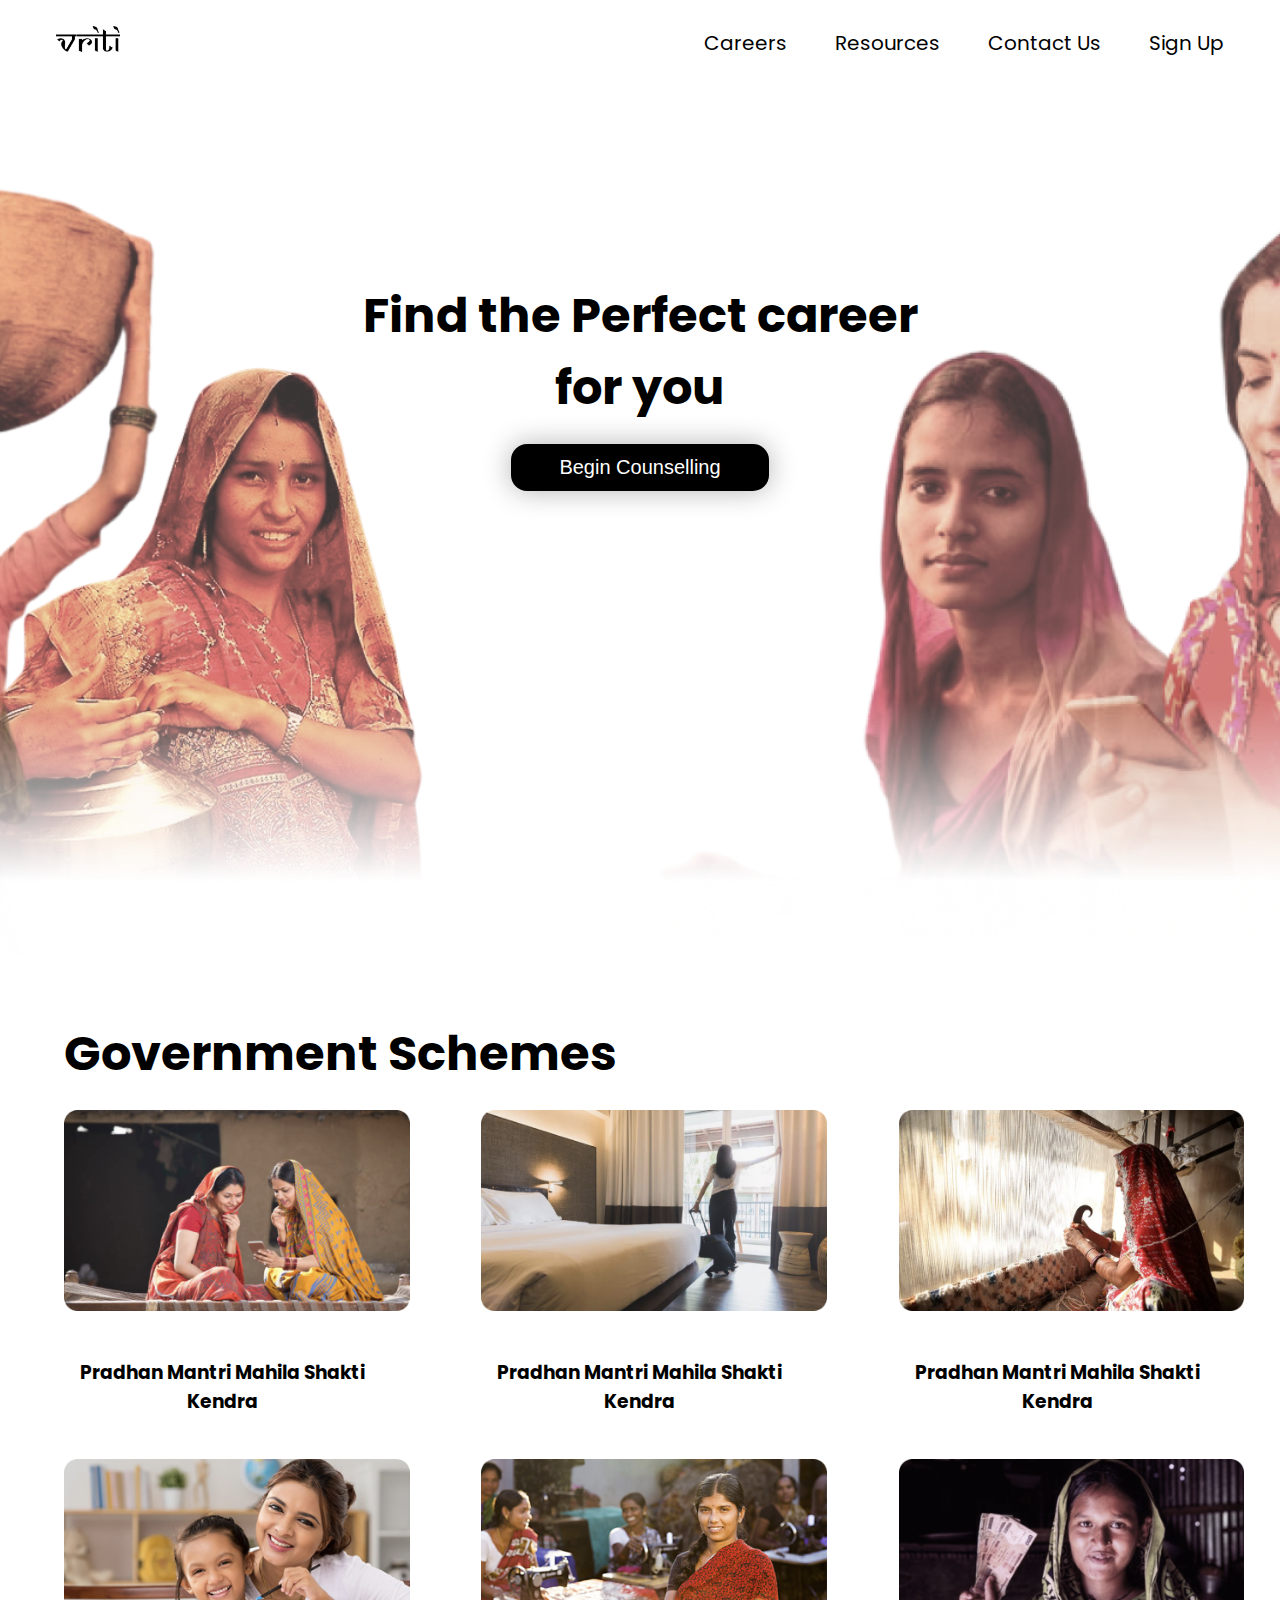
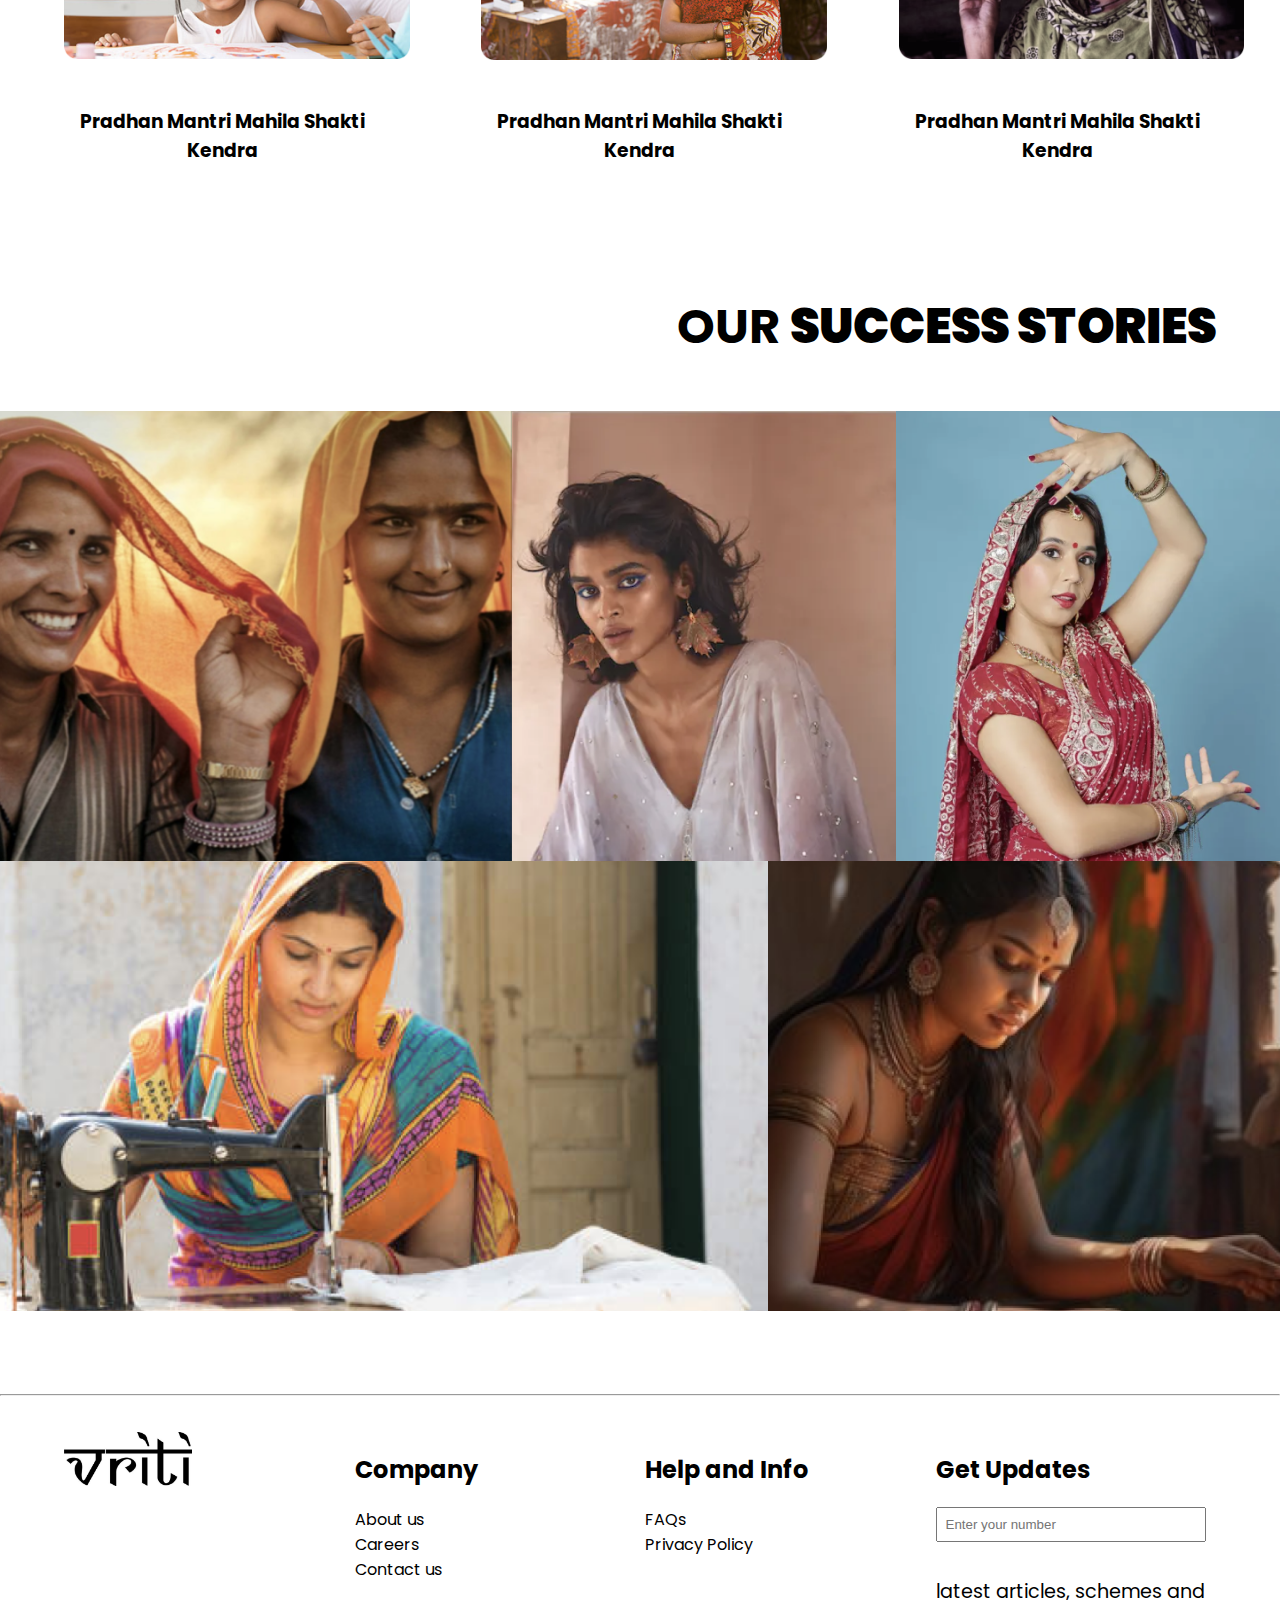
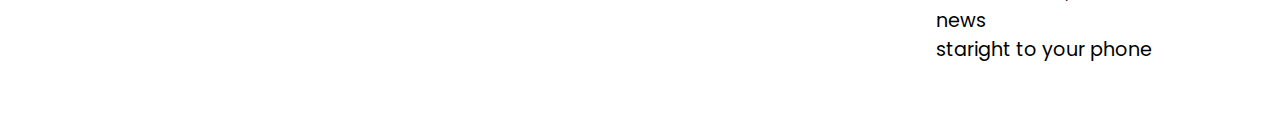
==== index.html @ e6e47802 "first commit" ====
<!DOCTYPE html>
<html lang="en">
<head>
    <meta charset="UTF-8">
    <meta name="viewport" content="width=device-width, initial-scale=1.0">
    <title>Document</title>
    <link rel="stylesheet" href="style.css">


    <style>
        
    .govt{
        max-width: 90vw;
        margin: auto;
        margin-bottom: 48px;

    }

    .scheme{
        display: flex;
        max-width: 90vw;
        margin: auto;
        justify-content: center;
        gap: 100px;
        margin-bottom: 24px;
    }

    .sc img{
        width: 27vw;;
        
    }

    .sc{
        position: relative;
        max-width: 100%;

    }

    .hero-section {
            background-image: url('images/Group\ 205.png'); /* Replace 'your-photo.jpg' with the path to your image */
            background-size: cover;
            background-position: center;
            height: 100vh;
            display: flex;
            align-items: center;
            justify-content: center;
            color: white;
            text-align: center;
        }

        
        h1 {
            font-size: 3em;
            margin-bottom: 20px;
        }

        p {
            font-size: 1.2em;
            margin-bottom: 40px;
        }

        .image-container {
    position: relative;
    display: inline-block;

    max-width: 100%; /* Ensure the container doesn't exceed its parent's width */
    padding-top: 70% ; /* Set a fixed aspect ratio (adjust as needed) */
}

.first-image,
.second-image {
    width: 100%;
    object-fit: contain;
    display: block;
    position: absolute;
    top: 0;
    left: 0;
}

.second-image {
    opacity: 0;
    transition: opacity 0.3s;
}

.image-container:hover .second-image {
    opacity: 1;
}



        


    </style>
</head>
<body>
    
    <div class="navbar" style=" font-size:20px; display: flex; justify-content: space-between; align-items: center; padding: 4px 32px; margin:4px 24px;">

        <div class="logo">
           <a href="index.html"><img src="images/logo.png" alt="" width="64px"></a>
        </div>
            <ul  style = "display: flex; list-style-type: none;
            gap: 48px;
            ">
                <a class = "li" href = "careers.html">Careers</a>
                <li class = "li">Resources</li>
                <a class = "li" href = "contact.html">Contact Us</a>
                <a class = "li" href = "signup.html">Sign Up</a>
            </ul>
    </div>


    <div class="hero-section">
        <div class="hero-content">
            <h1 style="margin-top: -256px; color: black;">Find the Perfect career <br>for you</h1>
            <button href="#" class="button">Begin Counselling</button>
        </div>
    </div>



<div class="govt">

    <h1>
        Government Schemes
    </h1>

    <div class="scheme" >

        <div class="sc">
            <div class="image-container">
                <img src="images/Rectangle 17.png" alt="" class="first-image">
                <img src="images/Component 1/Variant2.png" alt="" class="second-image">
            </div>
            <h3 style="text-align: center;">Pradhan Mantri Mahila Shakti Kendra</h3>
        </div>

        <div class="sc">
            <div class="image-container">
                <img src="images/Rectangle 43.png" alt="" class="first-image">
                <img src="images/Component 3/Variant2.png" alt="" class="second-image">
            </div>
            <h3 style="text-align: center;">Pradhan Mantri Mahila Shakti Kendra</h3>
        </div>

        <div class="sc">
            <div class="image-container">
                <img src="images/Rectangle 44.png" alt="" class="first-image">
                <img src="images/Component 4/Variant2.png" alt="" class="second-image">
            </div>
            <h3 style="text-align: center;">Pradhan Mantri Mahila Shakti Kendra</h3>
        </div>
        
    </div>


    <div class="scheme">

        <div class="sc">
            <div class="image-container">
                <img src="images/Rectangle 49.png" alt="" class="first-image">
                <img src="images/Component 6/Variant2.png" alt="" class="second-image">
            </div>
            <h3 style="text-align: center;">Pradhan Mantri Mahila Shakti Kendra</h3>
        </div>

        <div class="sc">
            <div class="image-container">
                <img src="images/Rectangle 50.png" alt="" class="first-image">
                <img src="images/Component 8/Variant2.png" alt="" class="second-image">
            </div>
            <h3 style="text-align: center;">Pradhan Mantri Mahila Shakti Kendra</h3>
        </div>

        <div class="sc">
            <div class="image-container">
                <img src="images/Rectangle 51.png" alt="" class="first-image">
                <img src="images/Component 10/Variant2.png" alt="" class="second-image">
            </div>
            <h3 style="text-align: center;">Pradhan Mantri Mahila Shakti Kendra</h3>
        </div>
        
    </div>

    <h1 style="text-align: end; margin-top: 108px;">
        OUR <strong>SUCCESS STORIES</strong>
    </h1>
</div>



<div class="grid" style = "max-width: 100vw; display: flex; height: 50vh;">
    
    <div class="one" style="width: 40vw; ">
        <img src="images/rural-transformation-through 2.png" alt="" style="width: 100%; height: 100%; object-fit: cover;">
    </div>

    <div class="one" style="width: 30vw; ">
        <img src="images/Indian skin 2.png" alt="" style="width: 100%; height: 100%; object-fit: cover;">
    </div>

    <div class="one" style="width: 30vw; ">
        <img src="images/dancer.png" alt="" style="width: 100%; height: 100%; object-fit: cover;">
    </div>

</div>

<div class="grid" style = "max-width: 100vw; display: flex; height: 50vh;">
        
    <div class="one" style="width: 60vw;">
        <img src="images/taylor_swift.png" alt="" style="width: 100%; height: 100%; object-fit: cover;">
    </div>
    <div class="one" style="width: 40vw;">
        <img src="images/kylie_jenner.png" alt="" style="width: 100%; height: 100%; object-fit: cover;">
    </div>
</div>


<br>
<br>
<br>

<hr>

<footer style="max-width: 1440px; padding: 24px 64px;">
    <div class="footer-columns">
        <div class="column">
            <!-- You can replace the following with your logo -->
            <img src="images/logo.png" alt="Vritti Logo" style="max-width: 100%; height: auto; width:128px">
        </div>

        <div class="column">
            <h2>Company</h2>
            <ul>
                <li>About us</li>
                <li>Careers</li>
                <li>Contact us</li>
            </ul>
        </div>

        <div class="column">
            <h2>Help and Info</h2>
            <ul>
                <li>FAQs</li>
                <li>Privacy Policy</li>
            </ul>
        </div>

        <div class="column">
            <h2>Get Updates</h2>
            <input type="text" placeholder="Enter your number">
            <p>latest articles, schemes and news<br> staright to your phone</p>
        </div>
    </div>
</footer>


</body>
</html>
---- style.css ----
@import url('https://fonts.googleapis.com/css2?family=Poppins:wght@300&display=swap');



body {
    font-family: 'Poppins', sans-serif;
    margin: 0px; padding: 0px; 

}
a{
    text-decoration: none;
    color: inherit;
}

a:hover{
    text-decoration: underline;
}
form {
    max-width: 1440px;
    margin: auto;
}
label {
    display: block;
    margin-bottom: 8px;
}
input, textarea {
    width: 100%;
    padding: 8px;
    margin-bottom: 16px; 
    box-sizing: border-box;
}
input[type="date"] {
    padding: 6px;
}
button {
    background-color: #000;
    color: white;
    padding: 10px 15px;
    border: none;
    border-radius: 16px;
    cursor: pointer;
    display: flex;
    margin: auto;
    padding : 12px 48px ;
    text-align: center;
    font-size: 20px;
    box-shadow: 0 0px 28px rgba(0, 0, 0, 0.3);
    transition: background-color 0.2s
}

button:hover{
    background-color:white;
    color:black;
}

#form {
    max-width: 1440px;
    margin: auto;
    padding: 50px 100px;
    border-radius: 10px;
    box-shadow: 0 0px 28px rgba(1, 1, 1, 0.3);
}

.first, .second {
    display: flex;
    justify-content: space-between;
    gap: 48px;
}

.li:hover{
    text-decoration: underline;

}

footer {
    margin-top: 12px;
    padding: 20px;
}

.footer-columns {
    display: flex;
    justify-content: space-between;
    flex-wrap: wrap;
}

.column {
    flex: 1;
    margin-right: 20px;
}

.column ul {
list-style-type: none;
padding: 0;
margin: 0;
}

.column li {
text-align: left;
}

.column:last-child {
    margin-right: 10px;
}
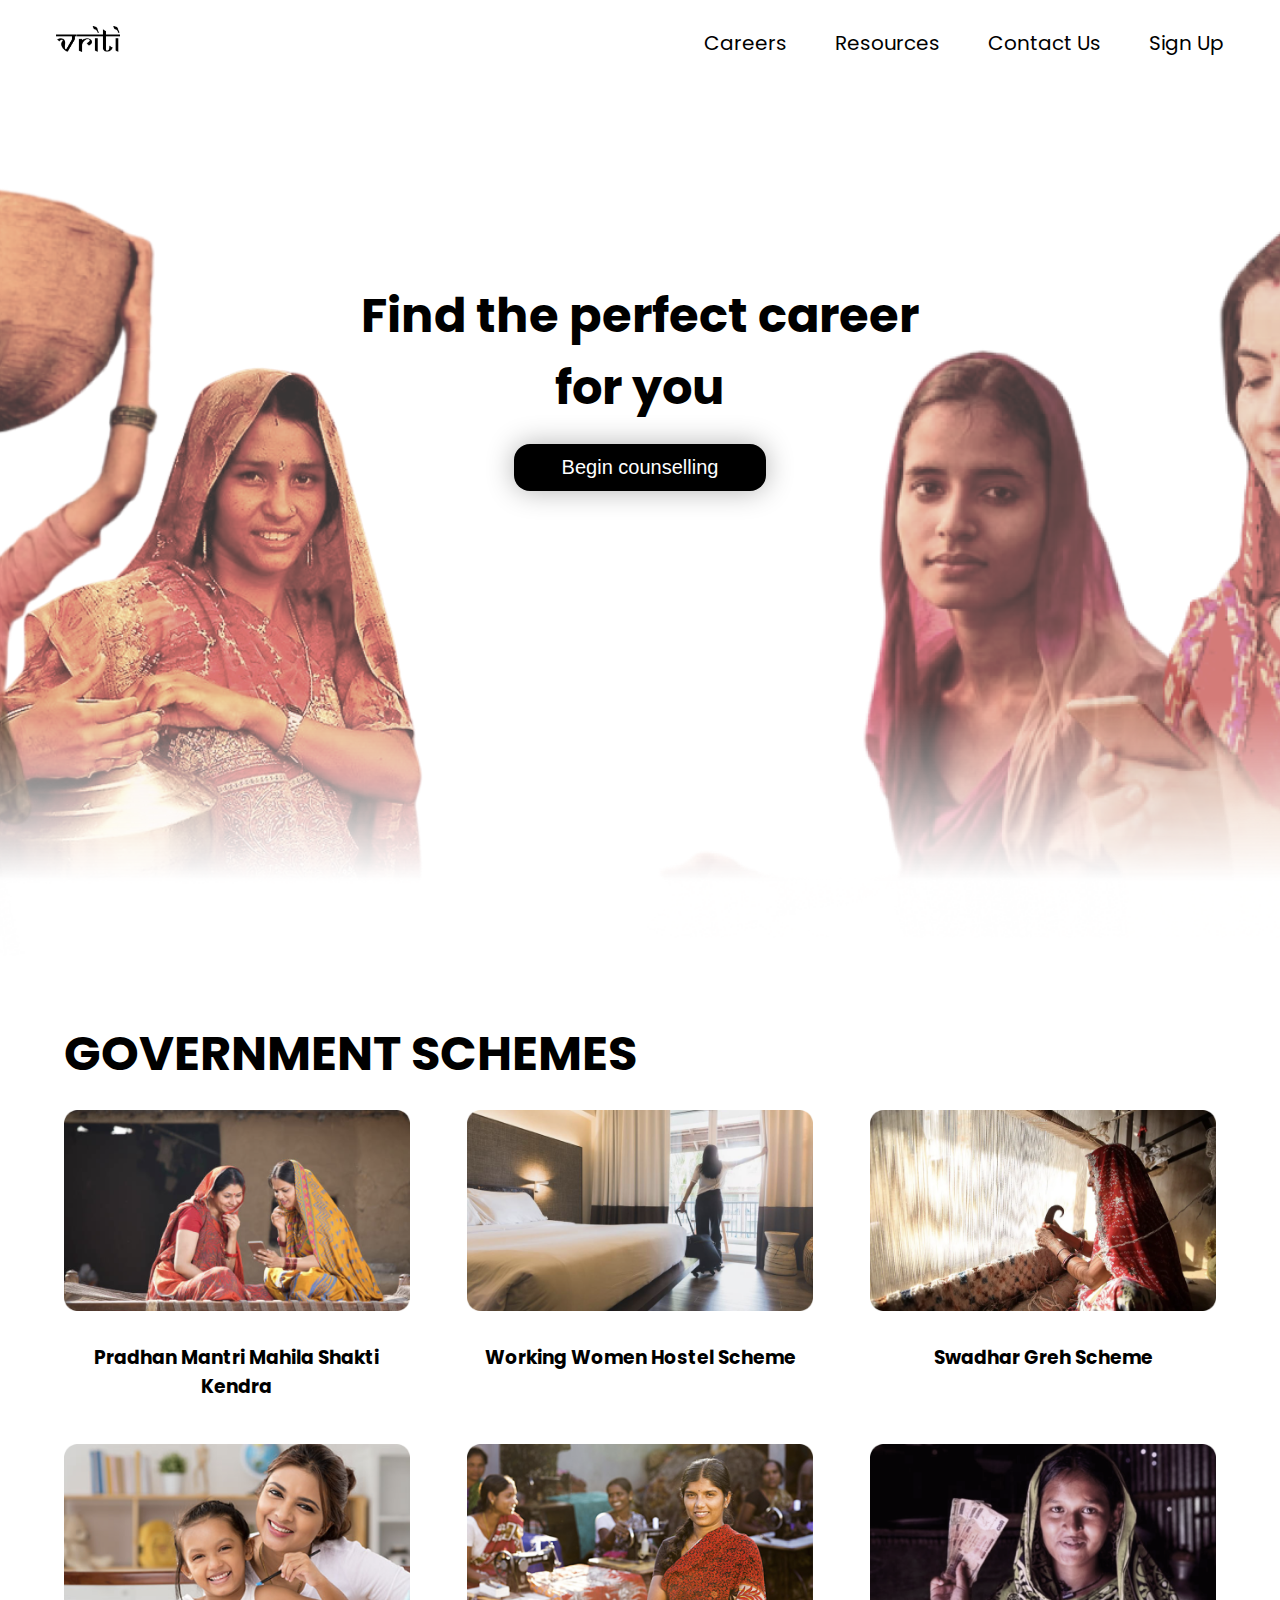
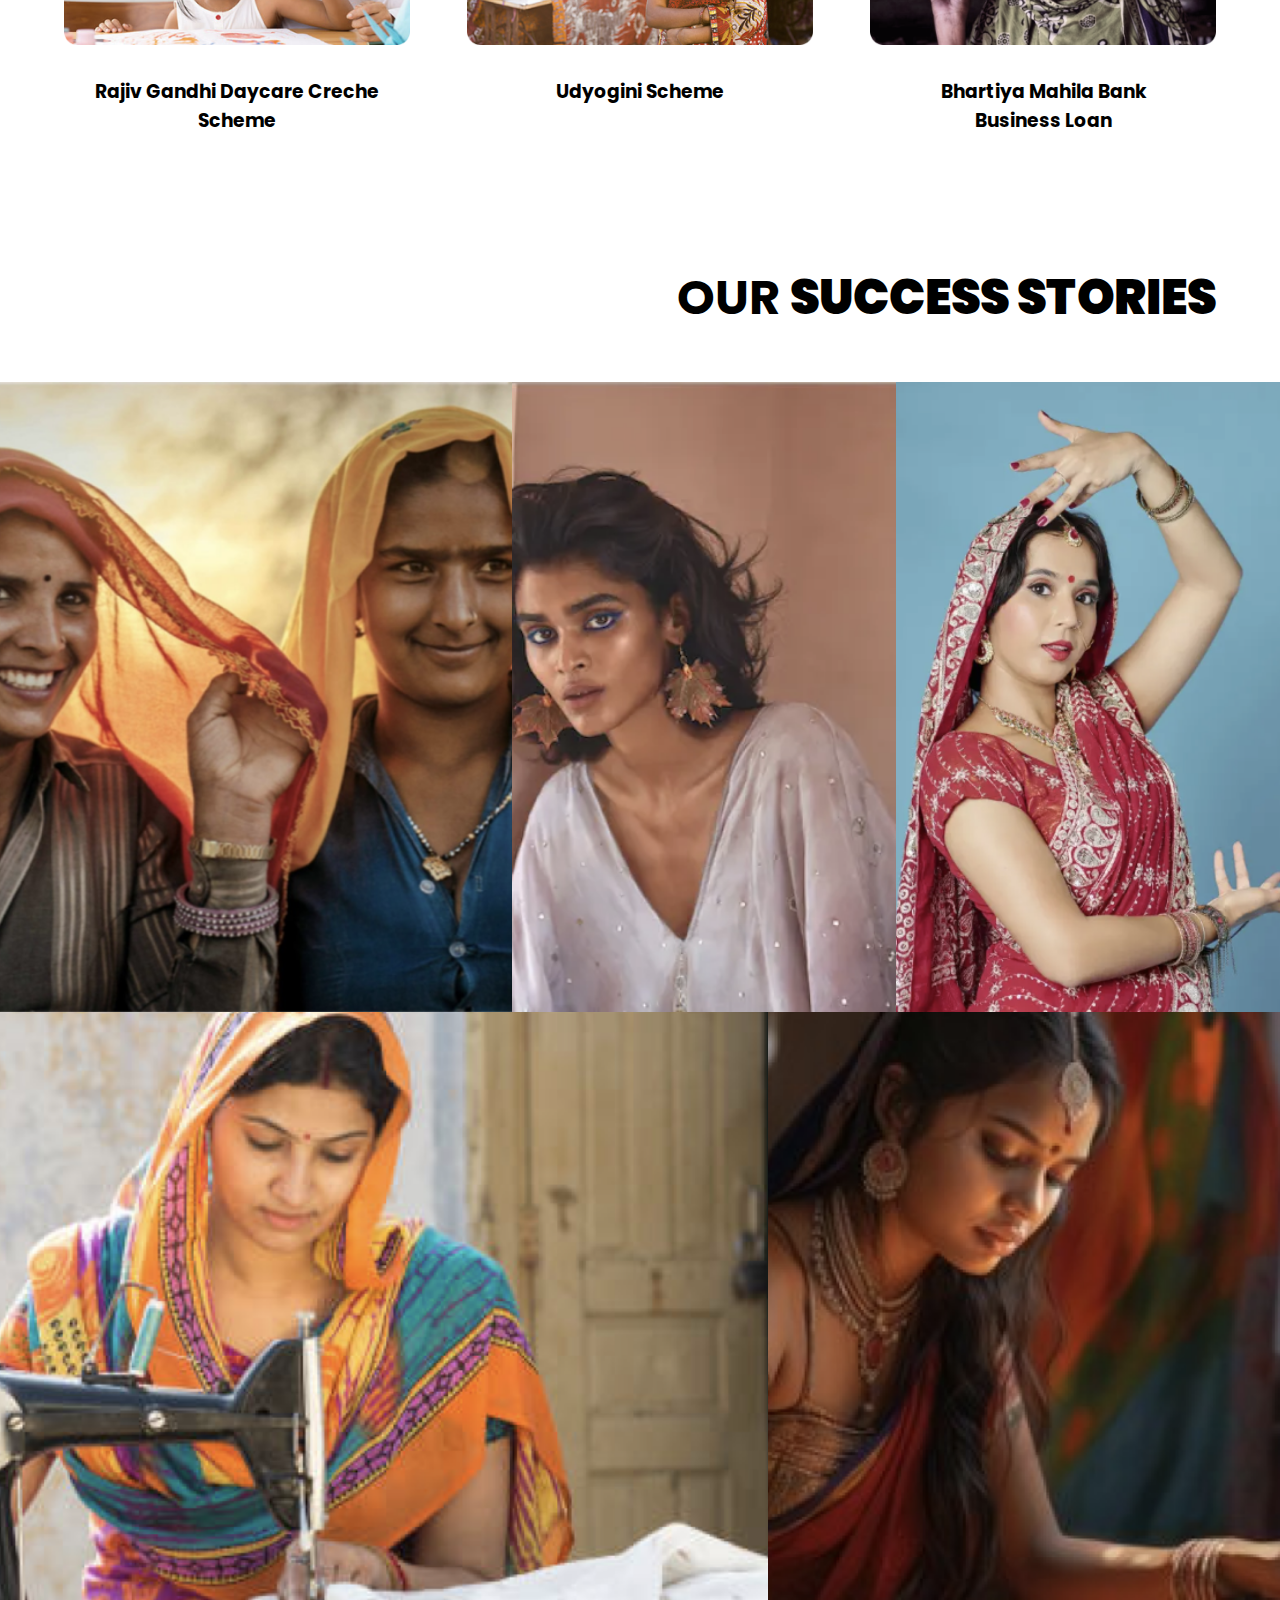
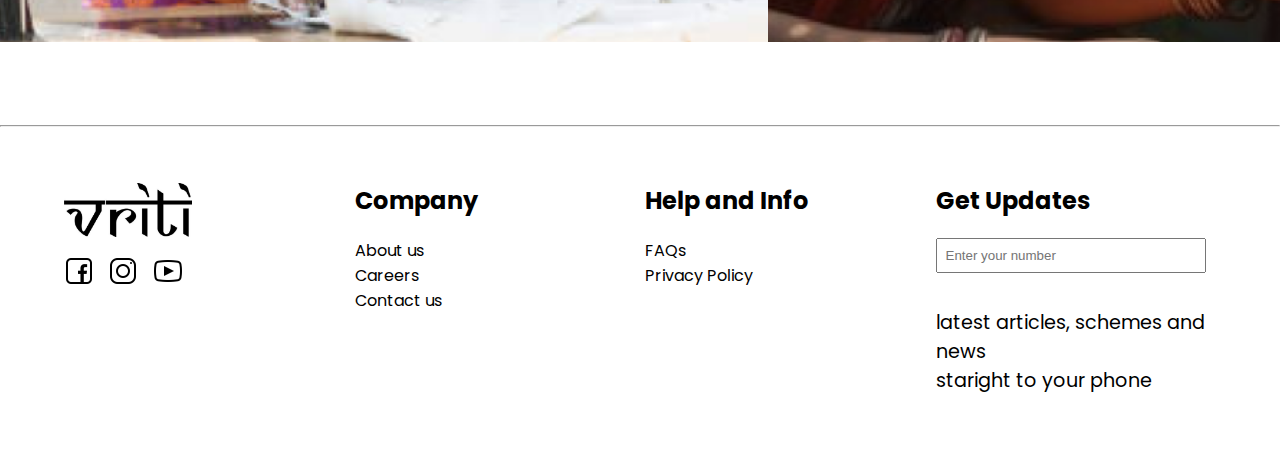
==== commit 6b45495e: "Added: Favicons and Icons" ====
--- a/index.html
+++ b/index.html
@@ -3,10 +3,9 @@
 <head>
     <meta charset="UTF-8">
     <meta name="viewport" content="width=device-width, initial-scale=1.0">
-    <title>Document</title>
+    <title>Vriti - Home</title>
     <link rel="stylesheet" href="style.css">
-
-
+    <link rel="icon" type="image/x-icon" href="/images/favicon/V.png">
     <style>
         
     .govt{
@@ -20,20 +19,15 @@
         display: flex;
         max-width: 90vw;
         margin: auto;
-        justify-content: center;
-        gap: 100px;
+        justify-content:space-between;
         margin-bottom: 24px;
     }
 
-    .sc img{
-        width: 27vw;;
-        
-    }
+    
 
     .sc{
         position: relative;
-        max-width: 100%;
-
+        width: 30%;
     }
 
     .hero-section {
@@ -63,8 +57,8 @@
     position: relative;
     display: inline-block;
 
-    max-width: 100%; /* Ensure the container doesn't exceed its parent's width */
-    padding-top: 70% ; /* Set a fixed aspect ratio (adjust as needed) */
+    width: 100%; /* Ensure the container doesn't exceed its parent's width */
+    padding-top: 60% ; /* Set a fixed aspect ratio (adjust as needed) */
 }
 
 .first-image,
@@ -86,11 +80,6 @@
     opacity: 1;
 }
 
-
-
-        
-
-
     </style>
 </head>
 <body>
@@ -113,8 +102,8 @@
 
     <div class="hero-section">
         <div class="hero-content">
-            <h1 style="margin-top: -256px; color: black;">Find the Perfect career <br>for you</h1>
-            <button href="#" class="button">Begin Counselling</button>
+            <h1 style="margin-top: -256px; color: black;">Find the perfect career <br>for you</h1>
+            <button href="#" class="button">Begin counselling</button>
         </div>
     </div>
 
@@ -123,7 +112,7 @@
 <div class="govt">
 
     <h1>
-        Government Schemes
+        GOVERNMENT SCHEMES
     </h1>
 
     <div class="scheme" >
@@ -141,7 +130,7 @@
                 <img src="images/Rectangle 43.png" alt="" class="first-image">
                 <img src="images/Component 3/Variant2.png" alt="" class="second-image">
             </div>
-            <h3 style="text-align: center;">Pradhan Mantri Mahila Shakti Kendra</h3>
+            <h3 style="text-align: center; width: 100%;">Working Women Hostel Scheme</h3>
         </div>
 
         <div class="sc">
@@ -149,7 +138,7 @@
                 <img src="images/Rectangle 44.png" alt="" class="first-image">
                 <img src="images/Component 4/Variant2.png" alt="" class="second-image">
             </div>
-            <h3 style="text-align: center;">Pradhan Mantri Mahila Shakti Kendra</h3>
+            <h3 style="text-align: center; width: 100%;">Swadhar Greh Scheme</h3>
         </div>
         
     </div>
@@ -162,7 +151,7 @@
                 <img src="images/Rectangle 49.png" alt="" class="first-image">
                 <img src="images/Component 6/Variant2.png" alt="" class="second-image">
             </div>
-            <h3 style="text-align: center;">Pradhan Mantri Mahila Shakti Kendra</h3>
+            <h3 style="text-align: center;">Rajiv Gandhi Daycare Creche Scheme</h3>
         </div>
 
         <div class="sc">
@@ -170,7 +159,7 @@
                 <img src="images/Rectangle 50.png" alt="" class="first-image">
                 <img src="images/Component 8/Variant2.png" alt="" class="second-image">
             </div>
-            <h3 style="text-align: center;">Pradhan Mantri Mahila Shakti Kendra</h3>
+            <h3 style="text-align: center;">Udyogini Scheme</h3>
         </div>
 
         <div class="sc">
@@ -178,7 +167,7 @@
                 <img src="images/Rectangle 51.png" alt="" class="first-image">
                 <img src="images/Component 10/Variant2.png" alt="" class="second-image">
             </div>
-            <h3 style="text-align: center;">Pradhan Mantri Mahila Shakti Kendra</h3>
+            <h3 style="text-align: center;">Bhartiya Mahila Bank Business Loan</h3>
         </div>
         
     </div>
@@ -190,7 +179,7 @@
 
 
 
-<div class="grid" style = "max-width: 100vw; display: flex; height: 50vh;">
+<div class="grid" style = "max-width: 100vw; display: flex; height: 70vh;">
     
     <div class="one" style="width: 40vw; ">
         <img src="images/rural-transformation-through 2.png" alt="" style="width: 100%; height: 100%; object-fit: cover;">
@@ -206,7 +195,7 @@
 
 </div>
 
-<div class="grid" style = "max-width: 100vw; display: flex; height: 50vh;">
+<div class="grid" style = "max-width: 100vw; display: flex; height: 70vh;">
         
     <div class="one" style="width: 60vw;">
         <img src="images/taylor_swift.png" alt="" style="width: 100%; height: 100%; object-fit: cover;">
@@ -227,7 +216,13 @@
     <div class="footer-columns">
         <div class="column">
             <!-- You can replace the following with your logo -->
-            <img src="images/logo.png" alt="Vritti Logo" style="max-width: 100%; height: auto; width:128px">
+            <img src="images/logo.png" alt="Vritti Logo" style="max-width: 100%; height: auto; width:128px; margin-top: 20px;">
+            <div class = "icons" style="margin-top: 12px; gap: 12px; display: flex; flex-direction: row;">
+                <img src="images/Icons/icons8-facebook-64.png" alt="" width="32px">
+                <img src="images/Icons/icons8-insta-64.png" alt="" width="32px">
+                <img src="images/Icons/icons8-youtube-64.png" alt="" width="32px">
+
+            </div>
         </div>
 
         <div class="column">
